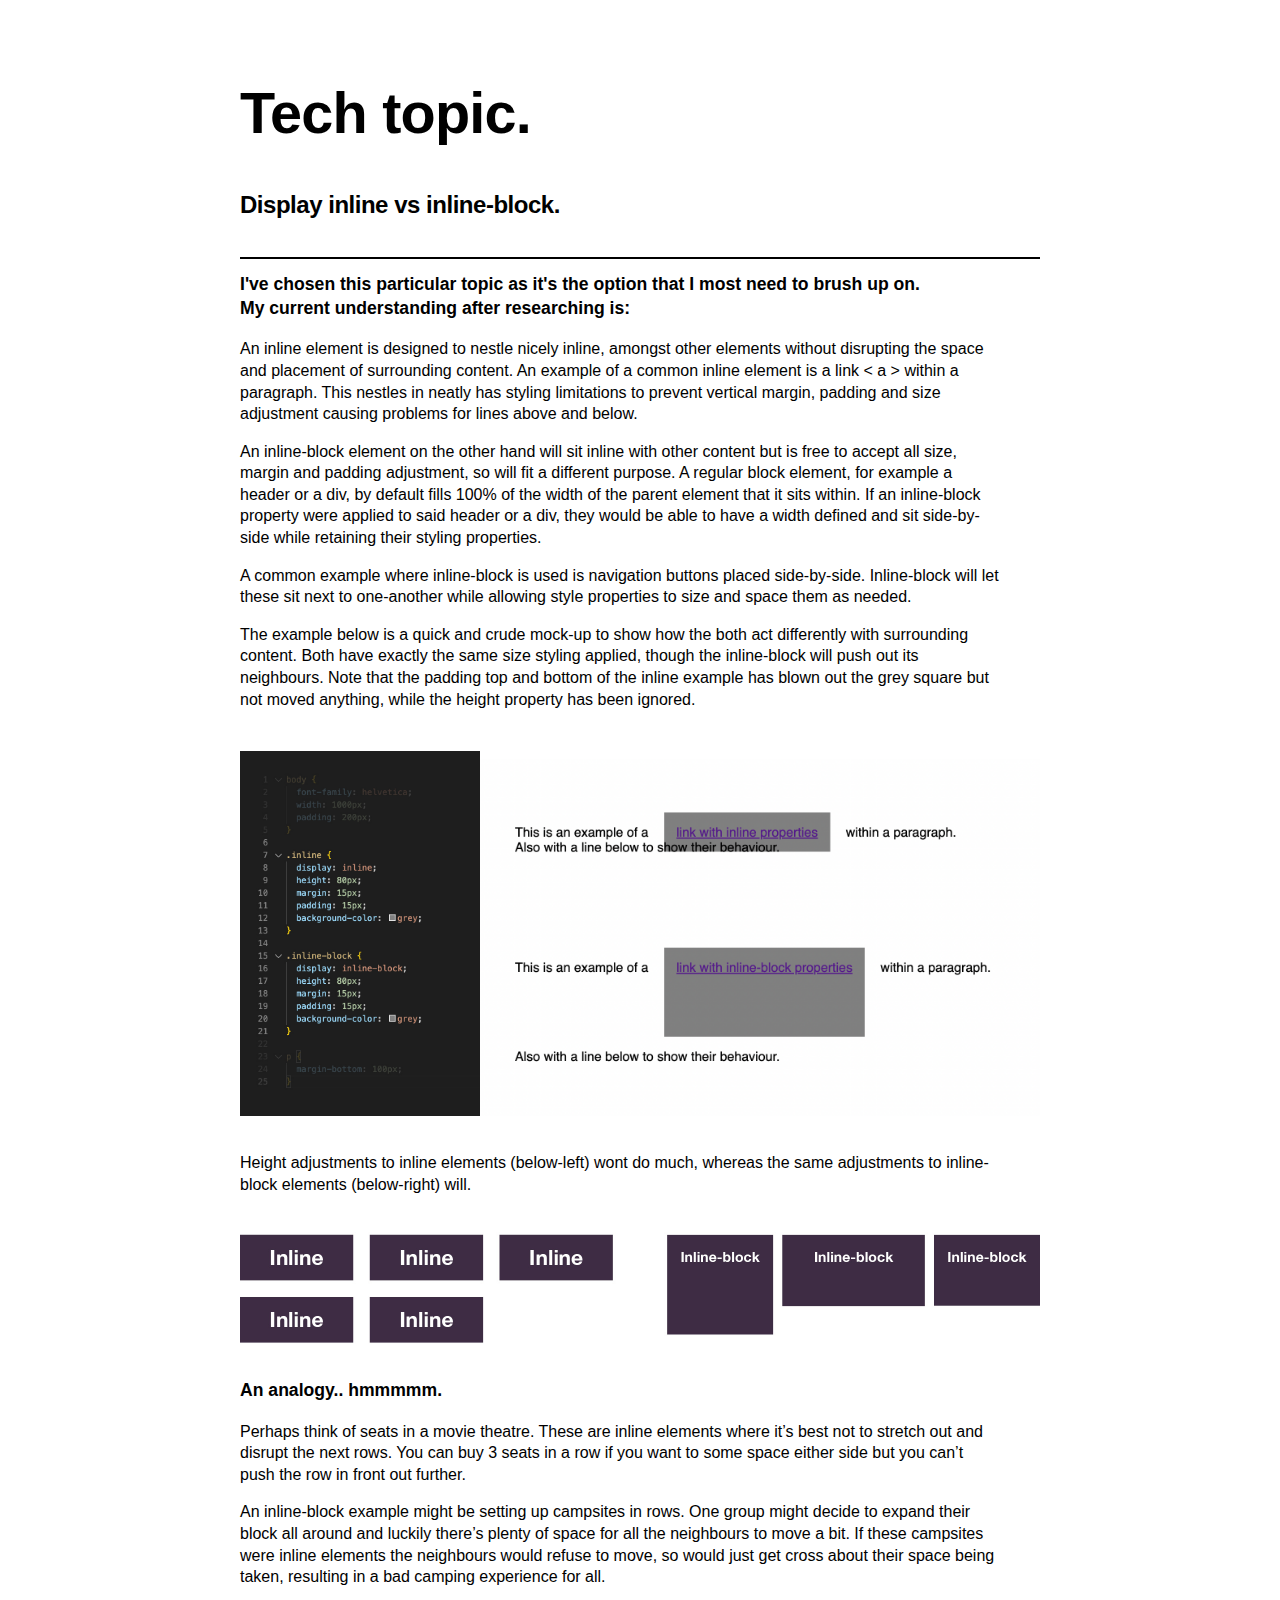
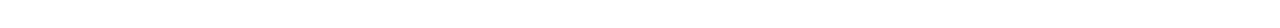
==== tech-blog.html @ 7a141f3a "Add tech blog page" ====
<html lang="en">
  <head>
    <meta charset="UTF-8">
    <meta http-equiv="X-UA-Compatible" content="IE=edge">
    <meta name="viewport" content="width=device-width, initial-scale=1.0">
    <link rel="stylesheet" href="./styles/main.css">
    <title>Ben's blog</title>
  <body>
    <h1 class="blog-page">Tech topic.</h1>
    <h2 class="blog-sub">Display inline vs inline-block.</h2>
    <hr>
    <p class="opening-para">I've chosen this particular topic as it's the option that I most need to brush up on. <br>My current understanding after researching is:
    </p>
    <p>An inline element is designed to nestle nicely inline, amongst other elements without disrupting the space and placement of surrounding content. An example of a common inline element is a link < a > within a paragraph. This nestles in neatly has styling limitations to prevent vertical margin, padding and size adjustment causing problems for lines above and below.
    </p>
    <p>An inline-block element on the other hand will sit inline with other content but is free to accept all size, margin and padding adjustment, so will fit a different purpose. A regular block element, for example a header or a div, by default fills 100% of the width of the parent element that it sits within. If an inline-block property were applied to said header or a div, they would be able to have a width defined and sit side-by-side while retaining their styling properties.</p>
    <p>A common example where inline-block is used is navigation buttons placed side-by-side. Inline-block will let these sit next to one-another while allowing style properties to size and space them as needed.</p>
    <p>The example below is a quick and crude mock-up to show how the both act differently with surrounding content. Both have exactly the same size styling applied, though the inline-block will push out its neighbours. Note that the padding top and bottom of the inline example has blown out the grey square but not moved anything, while the height property has been ignored.</p>
    <img class="inline-example" src="./images/inline-css.jpg" width="30%"><img class="inline-example" src="./images/inline-screenshot.png" width="70%">
    <p>Height adjustments to inline elements (below-left) wont do much, whereas the same adjustments to inline-block elements (below-right) will.</p>
    <img src="./images/inline-example.jpg" width="50%"><img src="./images/inline-block-example.jpg" width="50%">
    <p class="opening-para">An analogy.. hmmmmm.
    </p>
    <p>Perhaps think of seats in a movie theatre. These are inline elements where it’s best not to stretch out and disrupt the next rows. You can buy 3 seats in a row if you want to some space either side but you can’t push the row in front out further.</p>
    <p>An inline-block example might be setting up campsites in rows. One group might decide to expand their block all around and luckily there’s plenty of space for all the neighbours to move a bit. If these campsites were inline elements the neighbours would refuse to move, so would just get cross about their space being taken, resulting in a bad camping experience for all.</p>
  </body>
  </html>
---- styles/main.css ----
/*
* {
  border: 1px solid black;
} 
Used to get a clearer picture of the box make-up of the page */



body {
  font-family: Helvetica, Arial, sans-serif;
  width: 800px;
  margin: auto;
  padding: 15 50 40 50;
}

header {
  margin: auto;
  display: flex;
  align-items: center;
}

.profile-pic {
  height: 170px;
  border-radius: 50%;
  margin: 30 30 33 0;
}

.blog-box {
  width: 398px;
  height: 200px;
  margin: 0;
  border: none;
  background-color: rgb(181, 220, 213);
}

.blog-image {
  width: 398px;
  height: 200px;
  margin: 0;
  border: none;
  object-fit: cover;
}

.boxes-container {
  display: flex;
  flex-direction: row;
  flex-wrap: wrap;
  justify-content: center;
  align-items: center;
}

.boxes-container-alt {
  display: flex;
  flex-direction: row-reverse;
  flex-wrap: wrap;
  justify-content: center;
  align-items: center;
}

h1 {
  font-size: 3.6em;
  letter-spacing: -0.05rem;
  line-height: 1em;
}

h2 {
  font-size: 1.5em;
  letter-spacing: -0.03rem;
  margin-bottom: 70px;
}

h3 {
  margin-top: 0;
  margin-left: 20px;
  margin-right: 0;
  padding-top: 18px;
  color: white;
  font-size: 1.1em;
  font-weight: 500;
}

hr {
  height: 2px;
  background-color: black;
  margin-bottom: -3px;
  border: none;
}

a {
  text-decoration: none;
}

.blog-box:hover {
  background-color: rgb(61, 44, 67);
}

/* Blog page */

.blog-page {
  margin-top: 70px;
}

.blog-sub {
  margin-top: 48px;
  margin-bottom: 38px;
}

p {
  line-height: 135%;
  width: 95%;
  font-size: 1em;
}

.inline-example {
  margin-top: 25px;
  margin-bottom: 20px;
}

.opening-para {
  font-weight: 800;
  font-size: 1.1em;
}

/* Tablet view */

@media (max-width: 1000px) {
  
  body {
    width: 600px;
  }

  .profile-pic {
    height: 150px;
  }

  h1 {
    font-size: 3em;
  }

  h2 {
    font-size: 1.4em;
  }

  .blog-box {
    width: 296px;
  }

  .blog-image {
    width: 296px;
  }


}

/* Phone view */

@media (max-width: 440px) {

  .boxes-container {
    display: flex;
    flex-direction: column;
    flex-wrap: wrap;
    justify-content: center;
    align-items: center;
  }
  
  .boxes-container-alt {
    display: flex;
    flex-direction: column;
    flex-wrap: wrap;
    justify-content: center;
    align-items: center;
  }

  header {
    margin: auto;
    display: flex;
    flex-direction: column;
    align-items: flex-start;
  }

  body {
    width: 380px;
  }

  .profile-pic {
    height: 160px;
    margin-bottom: 5px;
  }

  h1 {
    font-size: 3em;
    margin-bottom: 22px;
  }

  h2 {
    font-size: 1.3em;
    margin-bottom: 55px;
    width: 90%;
  }

  .blog-box {
    width: 380px;
  }

  .blog-image {
    width: 380px;
  }

}
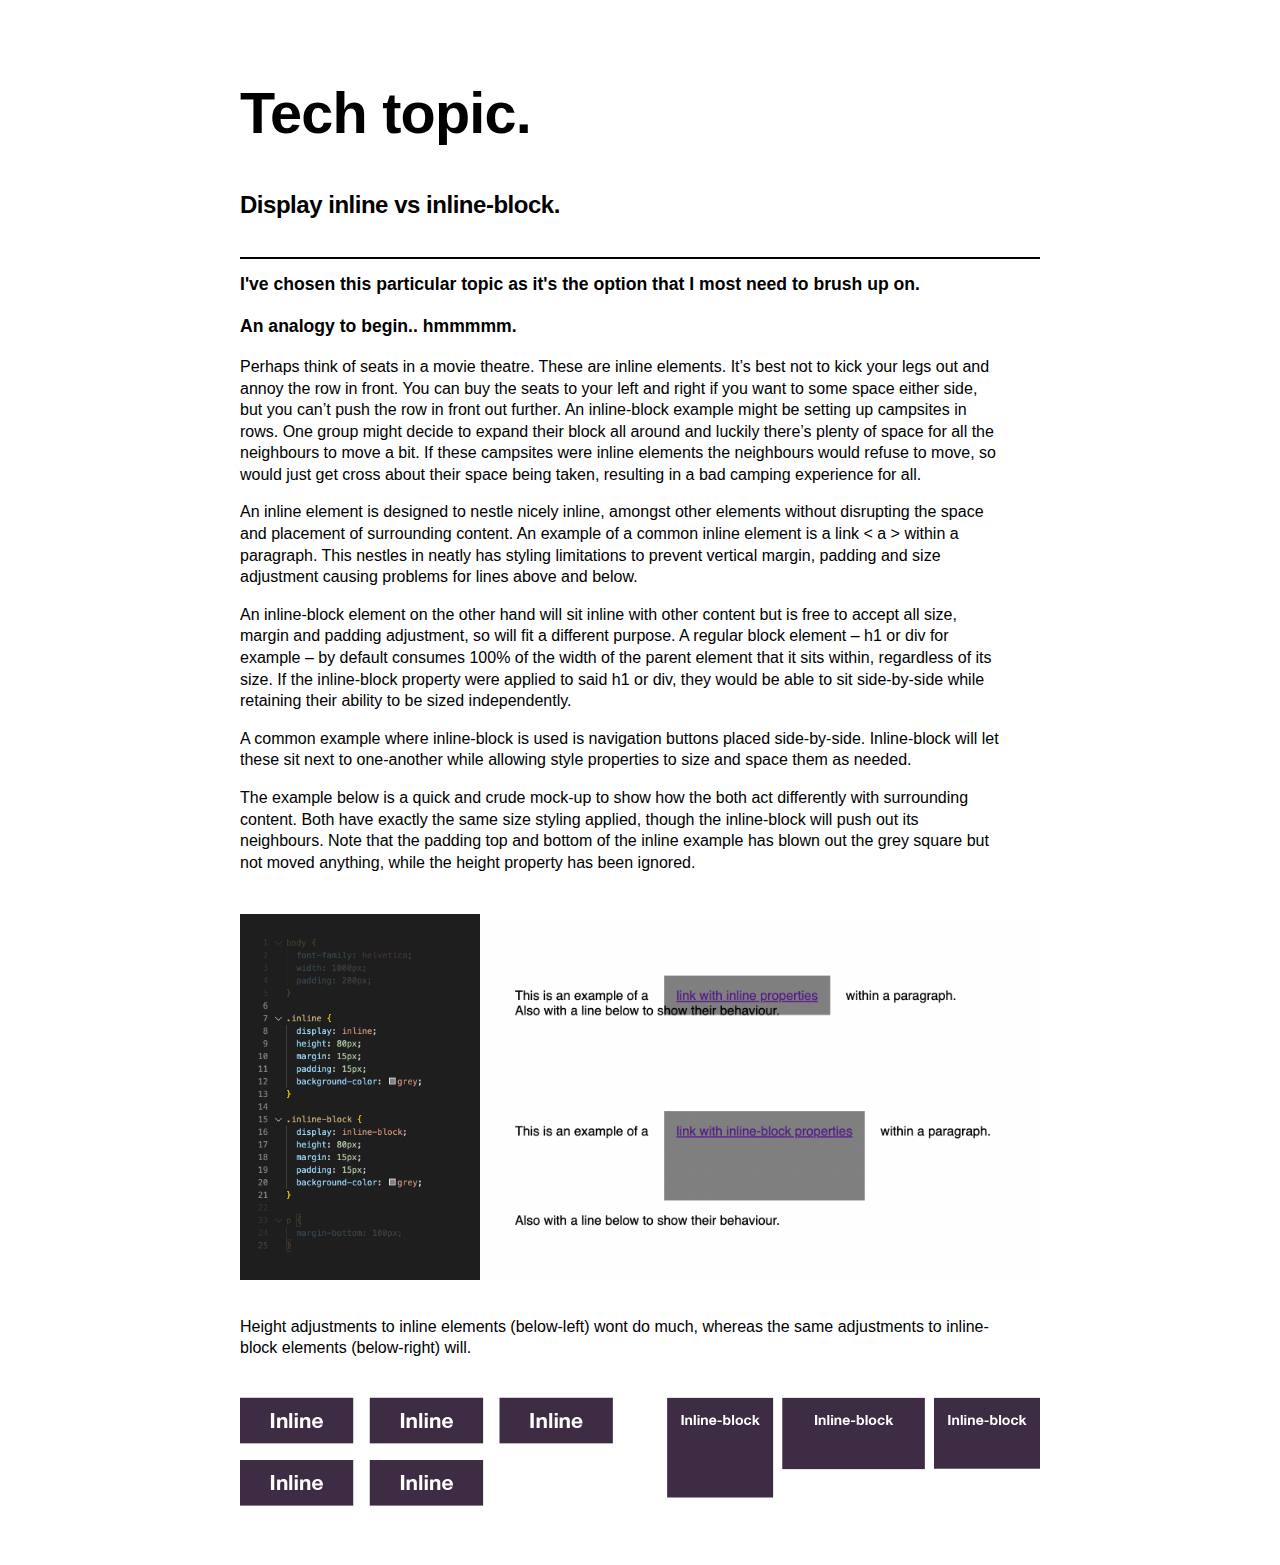
==== commit e64e6200: "Rearrange tech-blog paragraphs" ====
--- a/tech-blog.html
+++ b/tech-blog.html
@@ -9,19 +9,18 @@
     <h1 class="blog-page">Tech topic.</h1>
     <h2 class="blog-sub">Display inline vs inline-block.</h2>
     <hr>
-    <p class="opening-para">I've chosen this particular topic as it's the option that I most need to brush up on. <br>My current understanding after researching is:
+    <p class="opening-para">I've chosen this particular topic as it's the option that I most need to brush up on.
     </p>
+    <p class="opening-para">An analogy to begin.. hmmmmm.
+    </p>
+    <p>Perhaps think of seats in a movie theatre. These are inline elements. It’s best not to kick your legs out and annoy the row in front. You can buy the seats to your left and right if you want to some space either side, but you can’t push the row in front out further. An inline-block example might be setting up campsites in rows. One group might decide to expand their block all around and luckily there’s plenty of space for all the neighbours to move a bit. If these campsites were inline elements the neighbours would refuse to move, so would just get cross about their space being taken, resulting in a bad camping experience for all.</p>
     <p>An inline element is designed to nestle nicely inline, amongst other elements without disrupting the space and placement of surrounding content. An example of a common inline element is a link < a > within a paragraph. This nestles in neatly has styling limitations to prevent vertical margin, padding and size adjustment causing problems for lines above and below.
     </p>
-    <p>An inline-block element on the other hand will sit inline with other content but is free to accept all size, margin and padding adjustment, so will fit a different purpose. A regular block element, for example a header or a div, by default fills 100% of the width of the parent element that it sits within. If an inline-block property were applied to said header or a div, they would be able to have a width defined and sit side-by-side while retaining their styling properties.</p>
+    <p>An inline-block element on the other hand will sit inline with other content but is free to accept all size, margin and padding adjustment, so will fit a different purpose. A regular block element – h1 or div for example – by default consumes 100% of the width of the parent element that it sits within, regardless of its size. If the inline-block property were applied to said h1 or div, they would be able to sit side-by-side while retaining their ability to be sized independently.</p>
     <p>A common example where inline-block is used is navigation buttons placed side-by-side. Inline-block will let these sit next to one-another while allowing style properties to size and space them as needed.</p>
     <p>The example below is a quick and crude mock-up to show how the both act differently with surrounding content. Both have exactly the same size styling applied, though the inline-block will push out its neighbours. Note that the padding top and bottom of the inline example has blown out the grey square but not moved anything, while the height property has been ignored.</p>
     <img class="inline-example" src="./images/inline-css.jpg" width="30%"><img class="inline-example" src="./images/inline-screenshot.png" width="70%">
     <p>Height adjustments to inline elements (below-left) wont do much, whereas the same adjustments to inline-block elements (below-right) will.</p>
     <img src="./images/inline-example.jpg" width="50%"><img src="./images/inline-block-example.jpg" width="50%">
-    <p class="opening-para">An analogy.. hmmmmm.
-    </p>
-    <p>Perhaps think of seats in a movie theatre. These are inline elements where it’s best not to stretch out and disrupt the next rows. You can buy 3 seats in a row if you want to some space either side but you can’t push the row in front out further.</p>
-    <p>An inline-block example might be setting up campsites in rows. One group might decide to expand their block all around and luckily there’s plenty of space for all the neighbours to move a bit. If these campsites were inline elements the neighbours would refuse to move, so would just get cross about their space being taken, resulting in a bad camping experience for all.</p>
   </body>
   </html>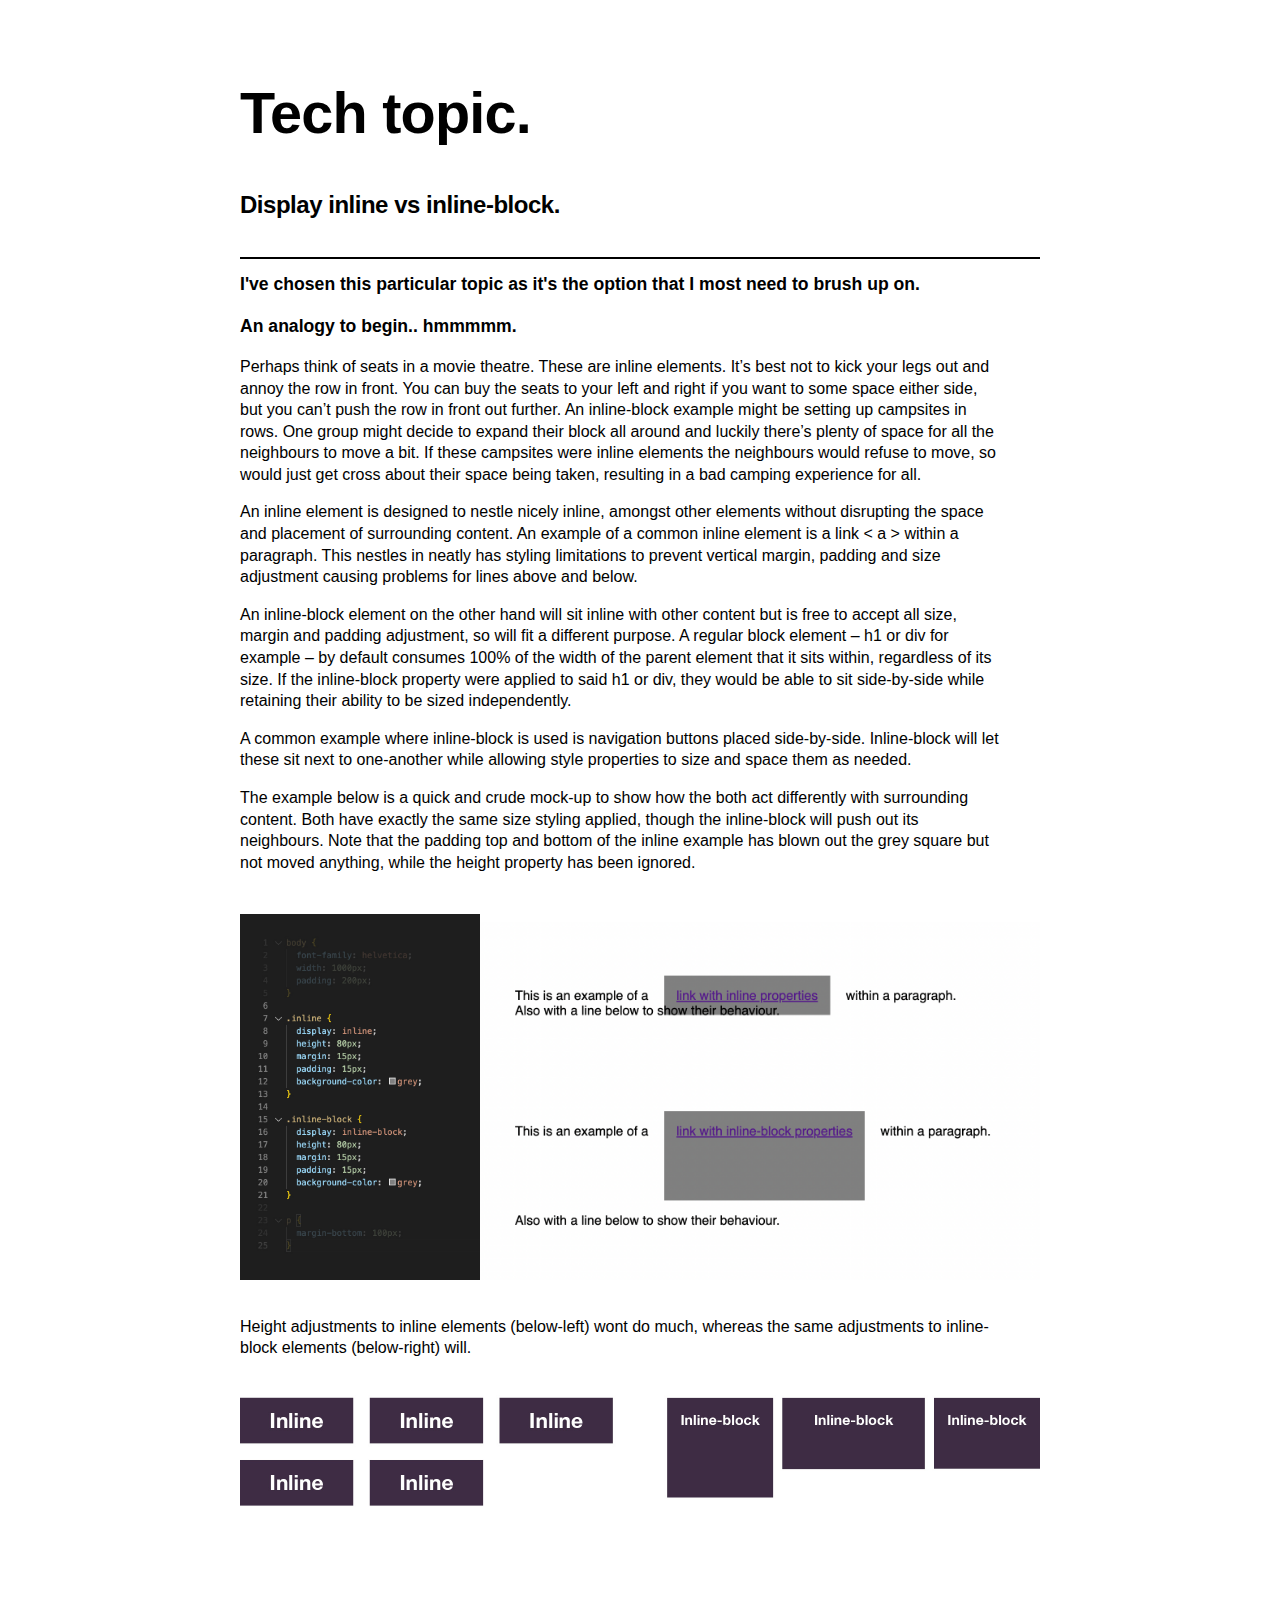
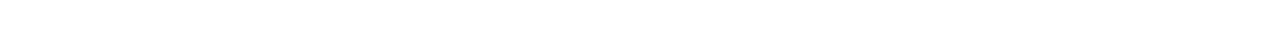
==== commit e67cab3d: "Add value and learning plan" ====
--- a/tech-blog.html
+++ b/tech-blog.html
@@ -6,21 +6,27 @@
     <link rel="stylesheet" href="./styles/main.css">
     <title>Ben's blog</title>
   <body>
-    <h1 class="blog-page">Tech topic.</h1>
-    <h2 class="blog-sub">Display inline vs inline-block.</h2>
-    <hr>
-    <p class="opening-para">I've chosen this particular topic as it's the option that I most need to brush up on.
-    </p>
-    <p class="opening-para">An analogy to begin.. hmmmmm.
-    </p>
-    <p>Perhaps think of seats in a movie theatre. These are inline elements. It’s best not to kick your legs out and annoy the row in front. You can buy the seats to your left and right if you want to some space either side, but you can’t push the row in front out further. An inline-block example might be setting up campsites in rows. One group might decide to expand their block all around and luckily there’s plenty of space for all the neighbours to move a bit. If these campsites were inline elements the neighbours would refuse to move, so would just get cross about their space being taken, resulting in a bad camping experience for all.</p>
-    <p>An inline element is designed to nestle nicely inline, amongst other elements without disrupting the space and placement of surrounding content. An example of a common inline element is a link < a > within a paragraph. This nestles in neatly has styling limitations to prevent vertical margin, padding and size adjustment causing problems for lines above and below.
-    </p>
-    <p>An inline-block element on the other hand will sit inline with other content but is free to accept all size, margin and padding adjustment, so will fit a different purpose. A regular block element – h1 or div for example – by default consumes 100% of the width of the parent element that it sits within, regardless of its size. If the inline-block property were applied to said h1 or div, they would be able to sit side-by-side while retaining their ability to be sized independently.</p>
-    <p>A common example where inline-block is used is navigation buttons placed side-by-side. Inline-block will let these sit next to one-another while allowing style properties to size and space them as needed.</p>
-    <p>The example below is a quick and crude mock-up to show how the both act differently with surrounding content. Both have exactly the same size styling applied, though the inline-block will push out its neighbours. Note that the padding top and bottom of the inline example has blown out the grey square but not moved anything, while the height property has been ignored.</p>
-    <img class="inline-example" src="./images/inline-css.jpg" width="30%"><img class="inline-example" src="./images/inline-screenshot.png" width="70%">
-    <p>Height adjustments to inline elements (below-left) wont do much, whereas the same adjustments to inline-block elements (below-right) will.</p>
-    <img src="./images/inline-example.jpg" width="50%"><img src="./images/inline-block-example.jpg" width="50%">
+    <main>
+      <h1 class="blog-page">Tech topic.</h1>
+      <h2 class="blog-sub">Display inline vs inline-block.</h2>
+      <hr>
+      
+      <p class="opening-para">I've chosen this particular topic as it's the option that I most need to brush up on.
+      </p>
+      
+      <p class="opening-para">An analogy to begin.. hmmmmm.</p>
+      <p>Perhaps think of seats in a movie theatre. These are inline elements. It’s best not to kick your legs out and annoy the row in front. You can buy the seats to your left and right if you want to some space either side, but you can’t push the row in front out further. An inline-block example might be setting up campsites in rows. One group might decide to expand their block all around and luckily there’s plenty of space for all the neighbours to move a bit. If these campsites were inline elements the neighbours would refuse to move, so would just get cross about their space being taken, resulting in a bad camping experience for all.</p>
+      <p>An inline element is designed to nestle nicely inline, amongst other elements without disrupting the space and placement of surrounding content. An example of a common inline element is a link < a > within a paragraph. This nestles in neatly has styling limitations to prevent vertical margin, padding and size adjustment causing problems for lines above and below.</p>
+      <p>An inline-block element on the other hand will sit inline with other content but is free to accept all size, margin and padding adjustment, so will fit a different purpose. A regular block element – h1 or div for example – by default consumes 100% of the width of the parent element that it sits within, regardless of its size. If the inline-block property were applied to said h1 or div, they would be able to sit side-by-side while retaining their ability to be sized independently.</p>
+      <p>A common example where inline-block is used is navigation buttons placed side-by-side. Inline-block will let these sit next to one-another while allowing style properties to size and space them as needed.</p>
+      
+      <p>The example below is a quick and crude mock-up to show how the both act differently with surrounding content. Both have exactly the same size styling applied, though the inline-block will push out its neighbours. Note that the padding top and bottom of the inline example has blown out the grey square but not moved anything, while the height property has been ignored.</p>
+      <img class="inline-example" src="./images/inline-css.jpg" width="30%"><img class="inline-example" src="./images/inline-screenshot.png" width="70%">
+      <p>Height adjustments to inline elements (below-left) wont do much, whereas the same adjustments to inline-block elements (below-right) will.</p>
+      <img src="./images/inline-example.jpg" width="50%"><img src="./images/inline-block-example.jpg" width="50%">
+    </main>
+    <footer>
+      <!-- add contact icons -->
+    </footer>
   </body>
   </html>--- a/styles/main.css
+++ b/styles/main.css
@@ -4,8 +4,6 @@
 } 
 Used to get a clearer picture of the box make-up of the page */
 
-
-
 body {
   font-family: Helvetica, Arial, sans-serif;
   width: 800px;
@@ -19,6 +17,10 @@
   align-items: center;
 }
 
+footer {
+  height: 80px;
+}
+
 .profile-pic {
   height: 170px;
   border-radius: 50%;
@@ -30,7 +32,7 @@
   height: 200px;
   margin: 0;
   border: none;
-  background-color: rgb(181, 220, 213);
+  background-color: rgb(152, 217, 204);
 }
 
 .blog-image {
@@ -131,6 +133,7 @@
 
   .profile-pic {
     height: 150px;
+    margin: 25 30 25 0;
   }
 
   h1 {
@@ -180,31 +183,37 @@
   }
 
   body {
-    width: 380px;
+    width: 90%;
   }
 
   .profile-pic {
+    height: 140px;
+    margin: 25 30 0 0;
+  }
+
+  h1 {
+    font-size: 2.7em;
+    margin-bottom: 16px;
+  }
+
+  h2 {
+    font-size: 1.2em;
+    margin-bottom: 45px;
+    width: 90%;
+  }
+
+  a {
+    width: 100%;
+  }
+
+  .blog-box {
+    width: 100%;
     height: 160px;
-    margin-bottom: 5px;
-  }
-
-  h1 {
-    font-size: 3em;
-    margin-bottom: 22px;
-  }
-
-  h2 {
-    font-size: 1.3em;
-    margin-bottom: 55px;
-    width: 90%;
-  }
-
-  .blog-box {
-    width: 380px;
   }
 
   .blog-image {
-    width: 380px;
+    width: 100%;
+    height: 160px;
   }
 
 }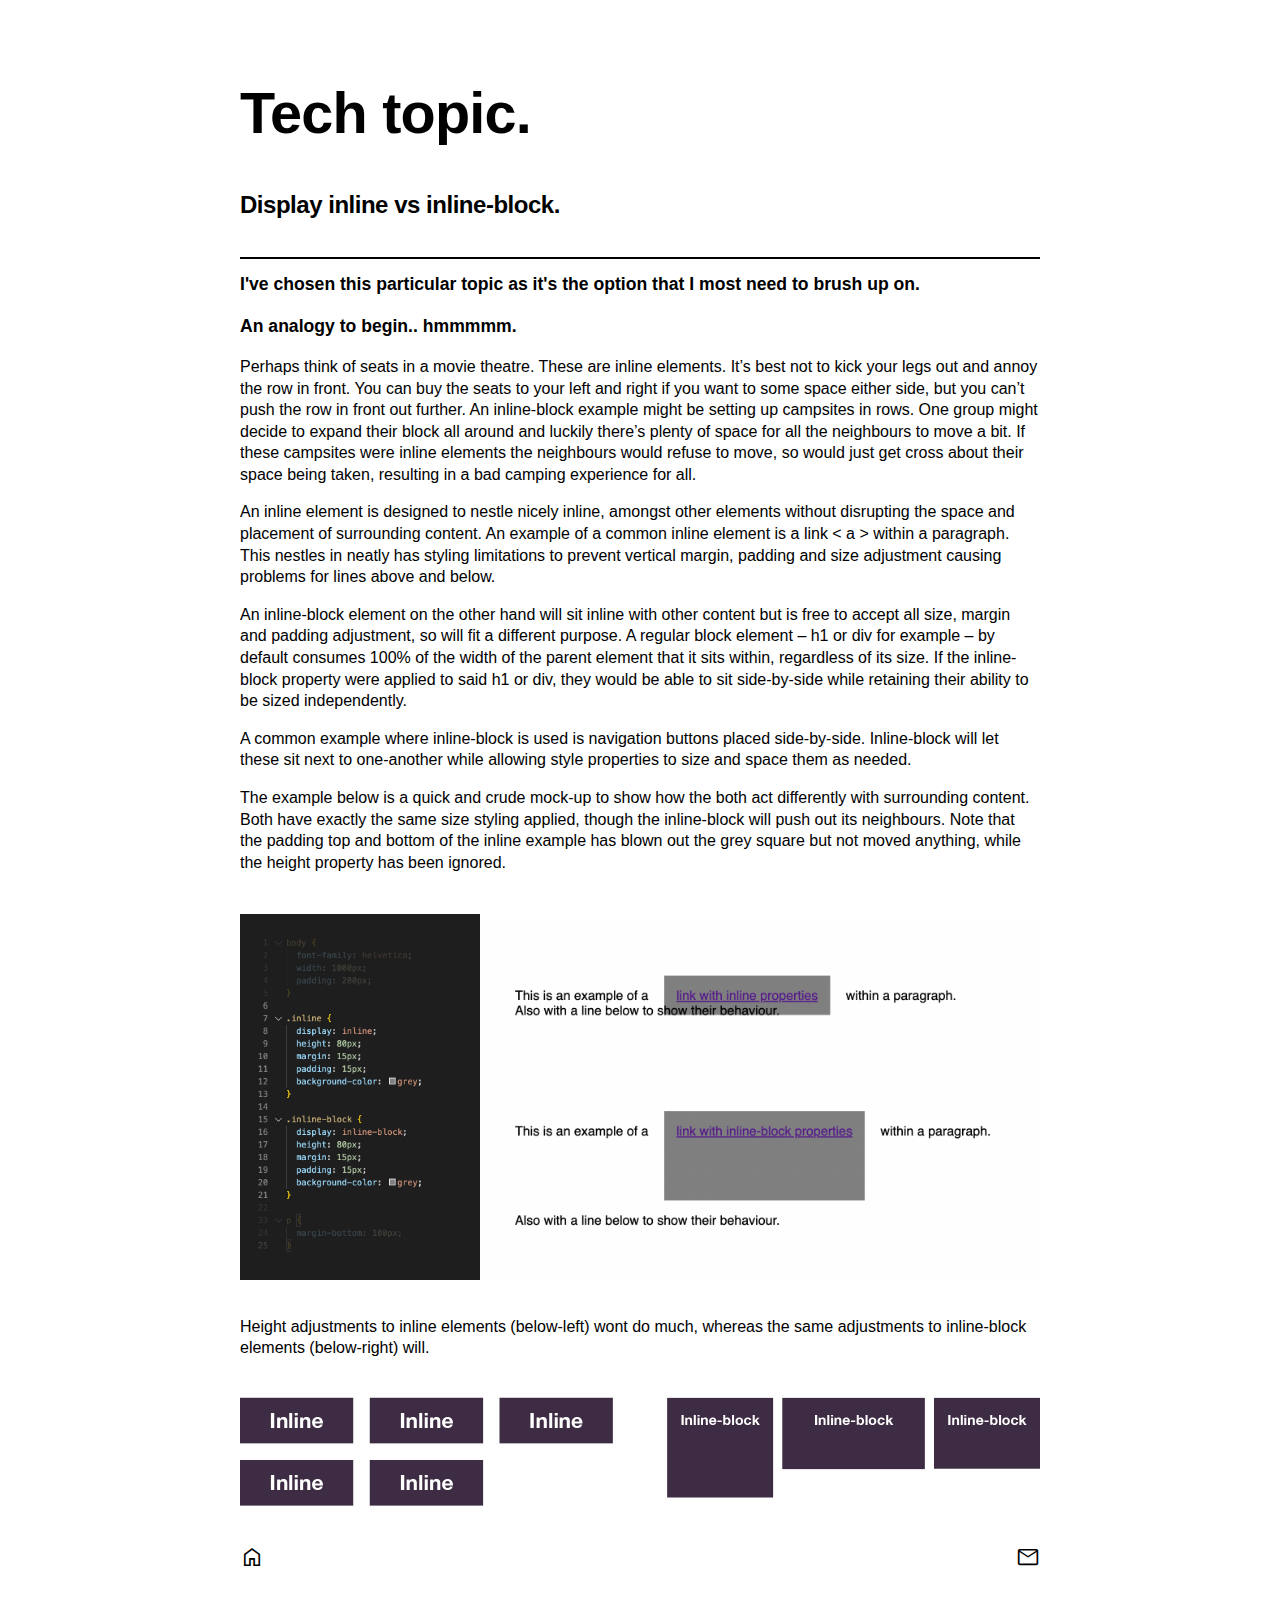
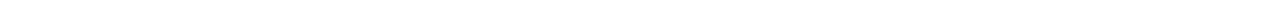
==== commit 8ad91081: "Add nav link icons" ====
--- a/tech-blog.html
+++ b/tech-blog.html
@@ -4,7 +4,8 @@
     <meta http-equiv="X-UA-Compatible" content="IE=edge">
     <meta name="viewport" content="width=device-width, initial-scale=1.0">
     <link rel="stylesheet" href="./styles/main.css">
-    <title>Ben's blog</title>
+    <link rel="stylesheet" href="https://fonts.googleapis.com/css2?family=Material+Symbols+Outlined:opsz,wght,FILL,GRAD@20..48,100..700,0..1,-50..200" />
+    <title>Tech blog</title>
   <body>
     <main>
       <h1 class="blog-page">Tech topic.</h1>
@@ -26,7 +27,10 @@
       <img src="./images/inline-example.jpg" width="50%"><img src="./images/inline-block-example.jpg" width="50%">
     </main>
     <footer>
-      <!-- add contact icons -->
+      <a href="index.html"><span class="material-symbols-outlined">home</span></a>
+      <ul class="contacts">
+        <a href="mailto: bw3345@gmail.com"><span class="material-symbols-outlined">mail</span></a>
+      </ul>
     </footer>
   </body>
   </html>--- a/styles/main.css
+++ b/styles/main.css
@@ -1,14 +1,8 @@
-/*
-* {
-  border: 1px solid black;
-} 
-Used to get a clearer picture of the box make-up of the page */
-
 body {
   font-family: Helvetica, Arial, sans-serif;
   width: 800px;
   margin: auto;
-  padding: 15 50 40 50;
+  padding: 15 30 40 30;
 }
 
 header {
@@ -18,7 +12,23 @@
 }
 
 footer {
-  height: 80px;
+  height: 30px;
+  padding-top: 20px;
+}
+
+.material-symbols-outlined {
+  font-variation-settings:
+  'FILL' 0,
+  'wght' 350,
+  'GRAD' 200,
+  'opsz' 48;
+}
+
+.contacts {
+  margin-top: 0;
+  padding-top: 0;
+  display: inline;
+  float: right;
 }
 
 .profile-pic {
@@ -63,6 +73,7 @@
   font-size: 3.6em;
   letter-spacing: -0.05rem;
   line-height: 1em;
+  width: 90%;
 }
 
 h2 {
@@ -76,6 +87,7 @@
   margin-left: 20px;
   margin-right: 0;
   padding-top: 18px;
+  width: 80%;
   color: white;
   font-size: 1.1em;
   font-weight: 500;
@@ -90,6 +102,7 @@
 
 a {
   text-decoration: none;
+  color: black;
 }
 
 .blog-box:hover {
@@ -109,7 +122,7 @@
 
 p {
   line-height: 135%;
-  width: 95%;
+  width: 100%;
   font-size: 1em;
 }
 
@@ -183,22 +196,23 @@
   }
 
   body {
-    width: 90%;
+    width: 82%;
   }
 
   .profile-pic {
     height: 140px;
-    margin: 25 30 0 0;
+    margin: 25 30 5 0;
   }
 
   h1 {
-    font-size: 2.7em;
+    font-size: 2.3em;
     margin-bottom: 16px;
+    width: 100%;
   }
 
   h2 {
     font-size: 1.2em;
-    margin-bottom: 45px;
+    margin-bottom: 40px;
     width: 90%;
   }
 
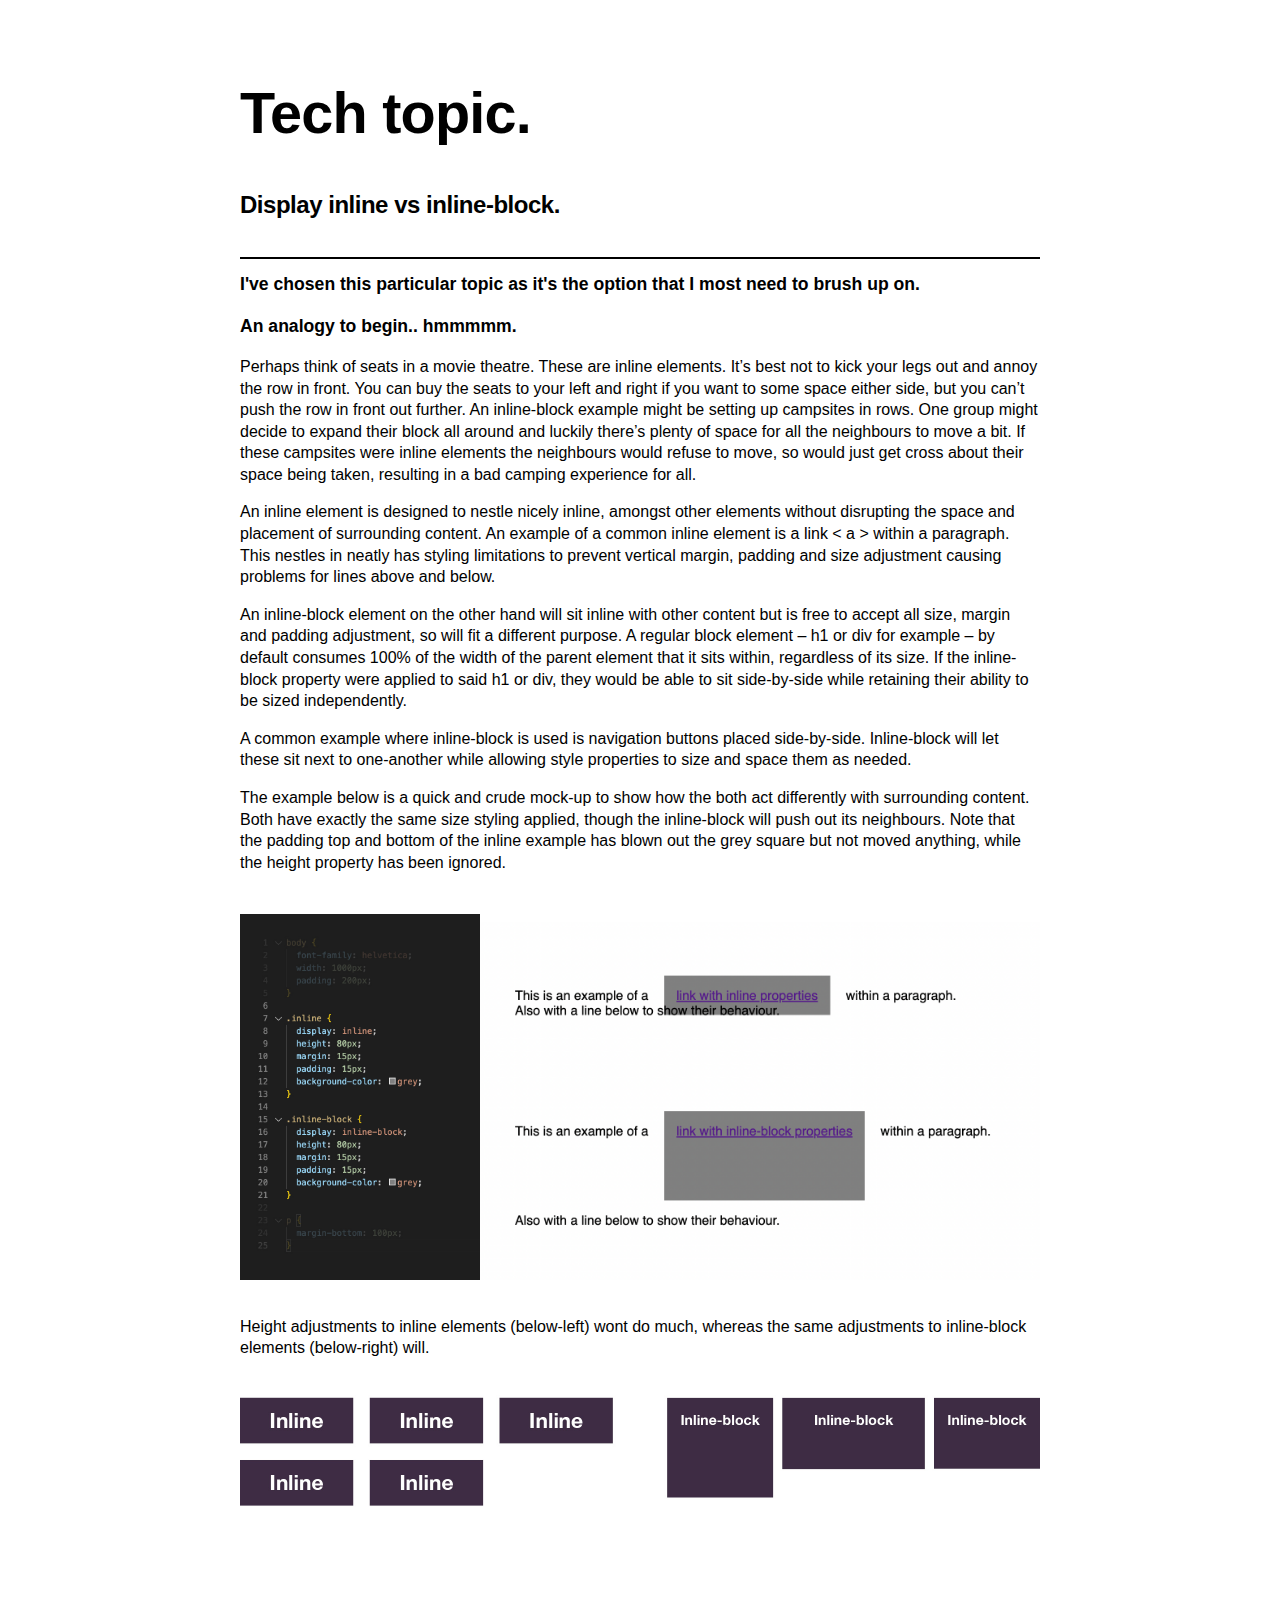
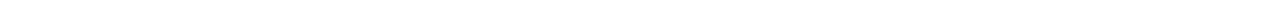
==== commit 43f0a6ff: "Comment out broken icons to fix" ====
--- a/tech-blog.html
+++ b/tech-blog.html
@@ -27,10 +27,12 @@
       <img src="./images/inline-example.jpg" width="50%"><img src="./images/inline-block-example.jpg" width="50%">
     </main>
     <footer>
+      <!--
       <a href="index.html"><span class="material-symbols-outlined">home</span></a>
       <ul class="contacts">
         <a href="mailto: bw3345@gmail.com"><span class="material-symbols-outlined">mail</span></a>
       </ul>
+      -->
     </footer>
   </body>
   </html>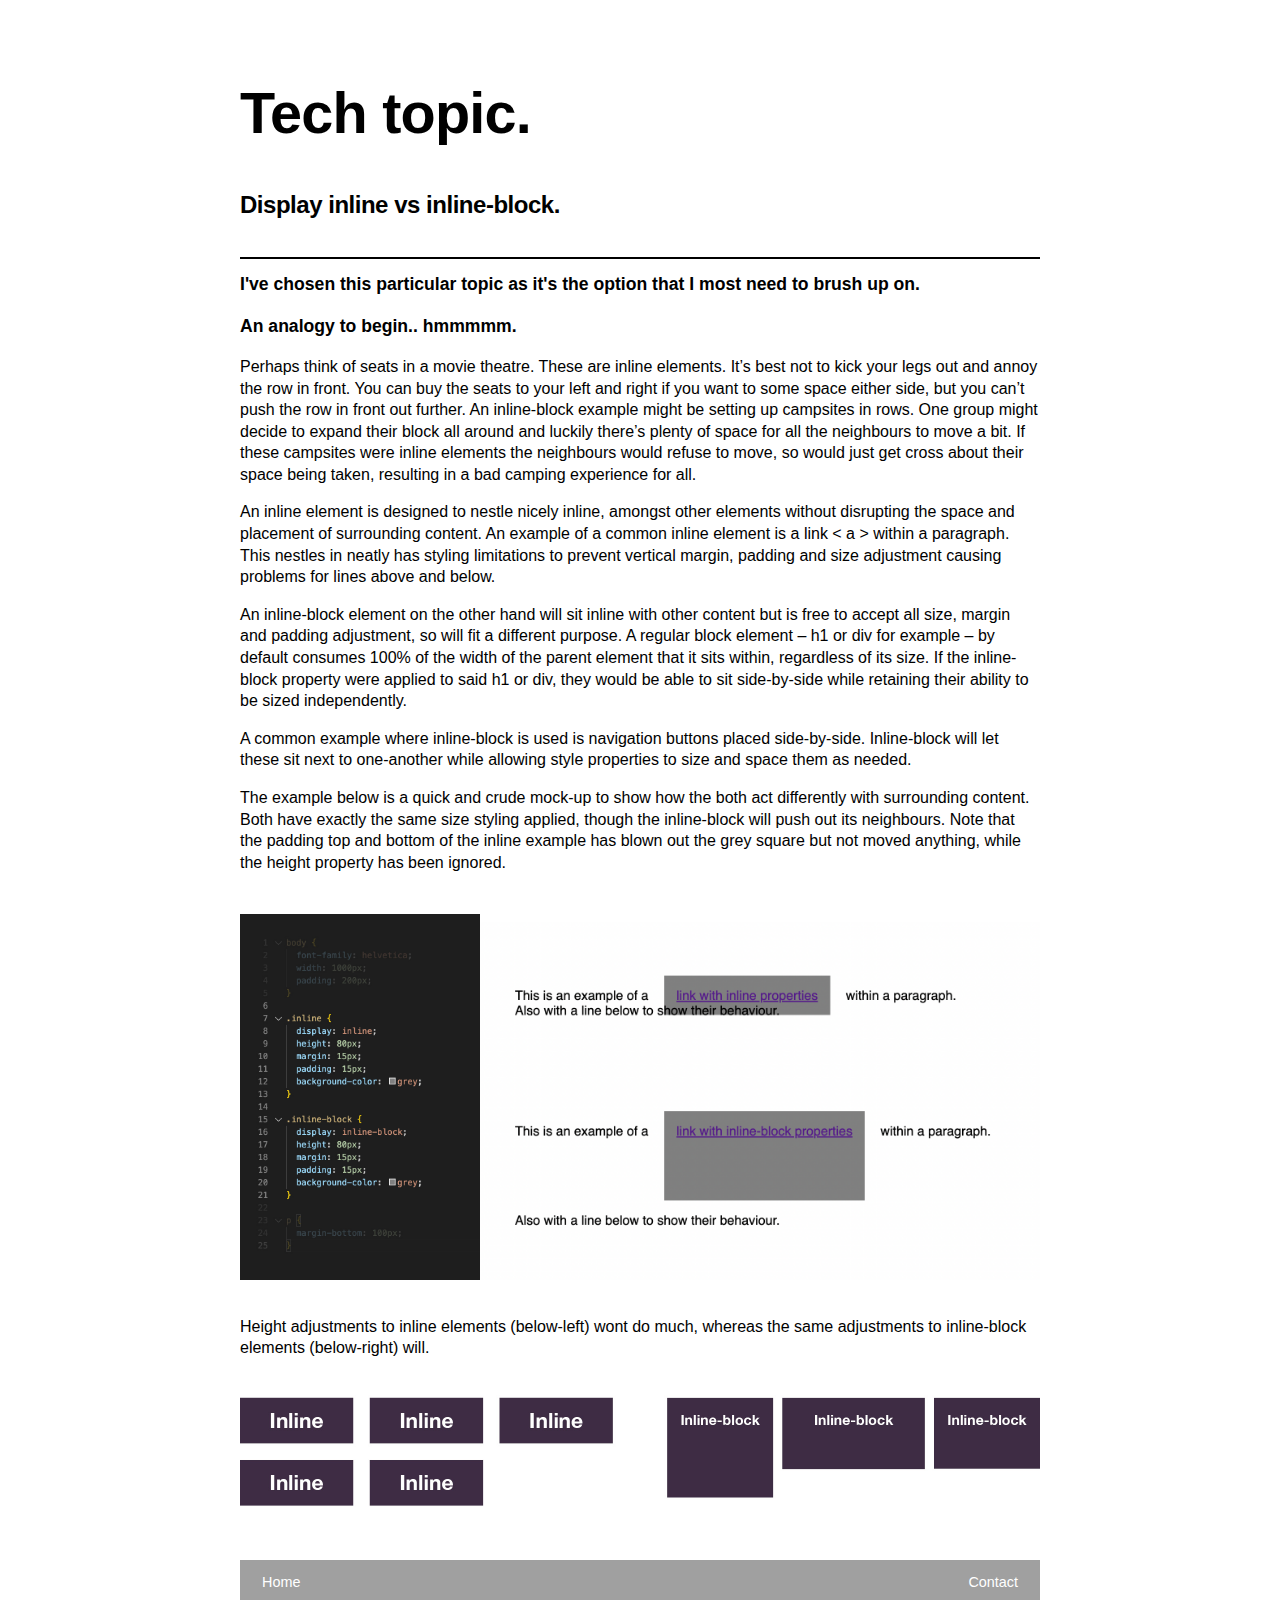
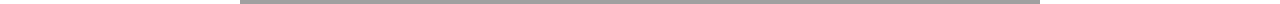
==== commit de9ca62c: "Add basic navbar" ====
--- a/tech-blog.html
+++ b/tech-blog.html
@@ -4,7 +4,6 @@
     <meta http-equiv="X-UA-Compatible" content="IE=edge">
     <meta name="viewport" content="width=device-width, initial-scale=1.0">
     <link rel="stylesheet" href="./styles/main.css">
-    <link rel="stylesheet" href="https://fonts.googleapis.com/css2?family=Material+Symbols+Outlined:opsz,wght,FILL,GRAD@20..48,100..700,0..1,-50..200" />
     <title>Tech blog</title>
   <body>
     <main>
@@ -27,12 +26,10 @@
       <img src="./images/inline-example.jpg" width="50%"><img src="./images/inline-block-example.jpg" width="50%">
     </main>
     <footer>
-      <!--
-      <a href="index.html"><span class="material-symbols-outlined">home</span></a>
-      <ul class="contacts">
-        <a href="mailto: bw3345@gmail.com"><span class="material-symbols-outlined">mail</span></a>
+      <ul>
+        <a href="./index.html"><li id="home">Home</li></a>
+        <a href="mailto: bw3345@gmail.com"><li id="contact">Contact</li></a>
       </ul>
-      -->
     </footer>
   </body>
   </html>--- a/styles/main.css
+++ b/styles/main.css
@@ -2,7 +2,7 @@
   font-family: Helvetica, Arial, sans-serif;
   width: 800px;
   margin: auto;
-  padding: 15 30 40 30;
+  padding: 15 30 0 30;
 }
 
 header {
@@ -13,21 +13,25 @@
 
 footer {
   height: 30px;
-  padding-top: 20px;
-}
-
-.material-symbols-outlined {
-  font-variation-settings:
-  'FILL' 0,
-  'wght' 350,
-  'GRAD' 200,
-  'opsz' 48;
-}
-
-.contacts {
-  margin-top: 0;
-  padding-top: 0;
+}
+
+ul {
+  list-style-type: none;
+  margin: 35 0 0 0;
+  padding: 0;
+  overflow: hidden;
+  background-color: rgb(160 160 160);
+}
+
+li {
   display: inline;
+  float: left;
+  padding: 14 22;
+  color: white;
+  font-size: 0.9em;
+}
+
+#contact {
   float: right;
 }
 
@@ -79,7 +83,7 @@
 h2 {
   font-size: 1.5em;
   letter-spacing: -0.03rem;
-  margin-bottom: 70px;
+  margin-bottom: 65px;
 }
 
 h3 {
@@ -109,6 +113,10 @@
   background-color: rgb(61, 44, 67);
 }
 
+#home:hover, #contact:hover {
+  background-color: rgb(61, 44, 67);
+}
+
 /* Blog page */
 
 .blog-page {
